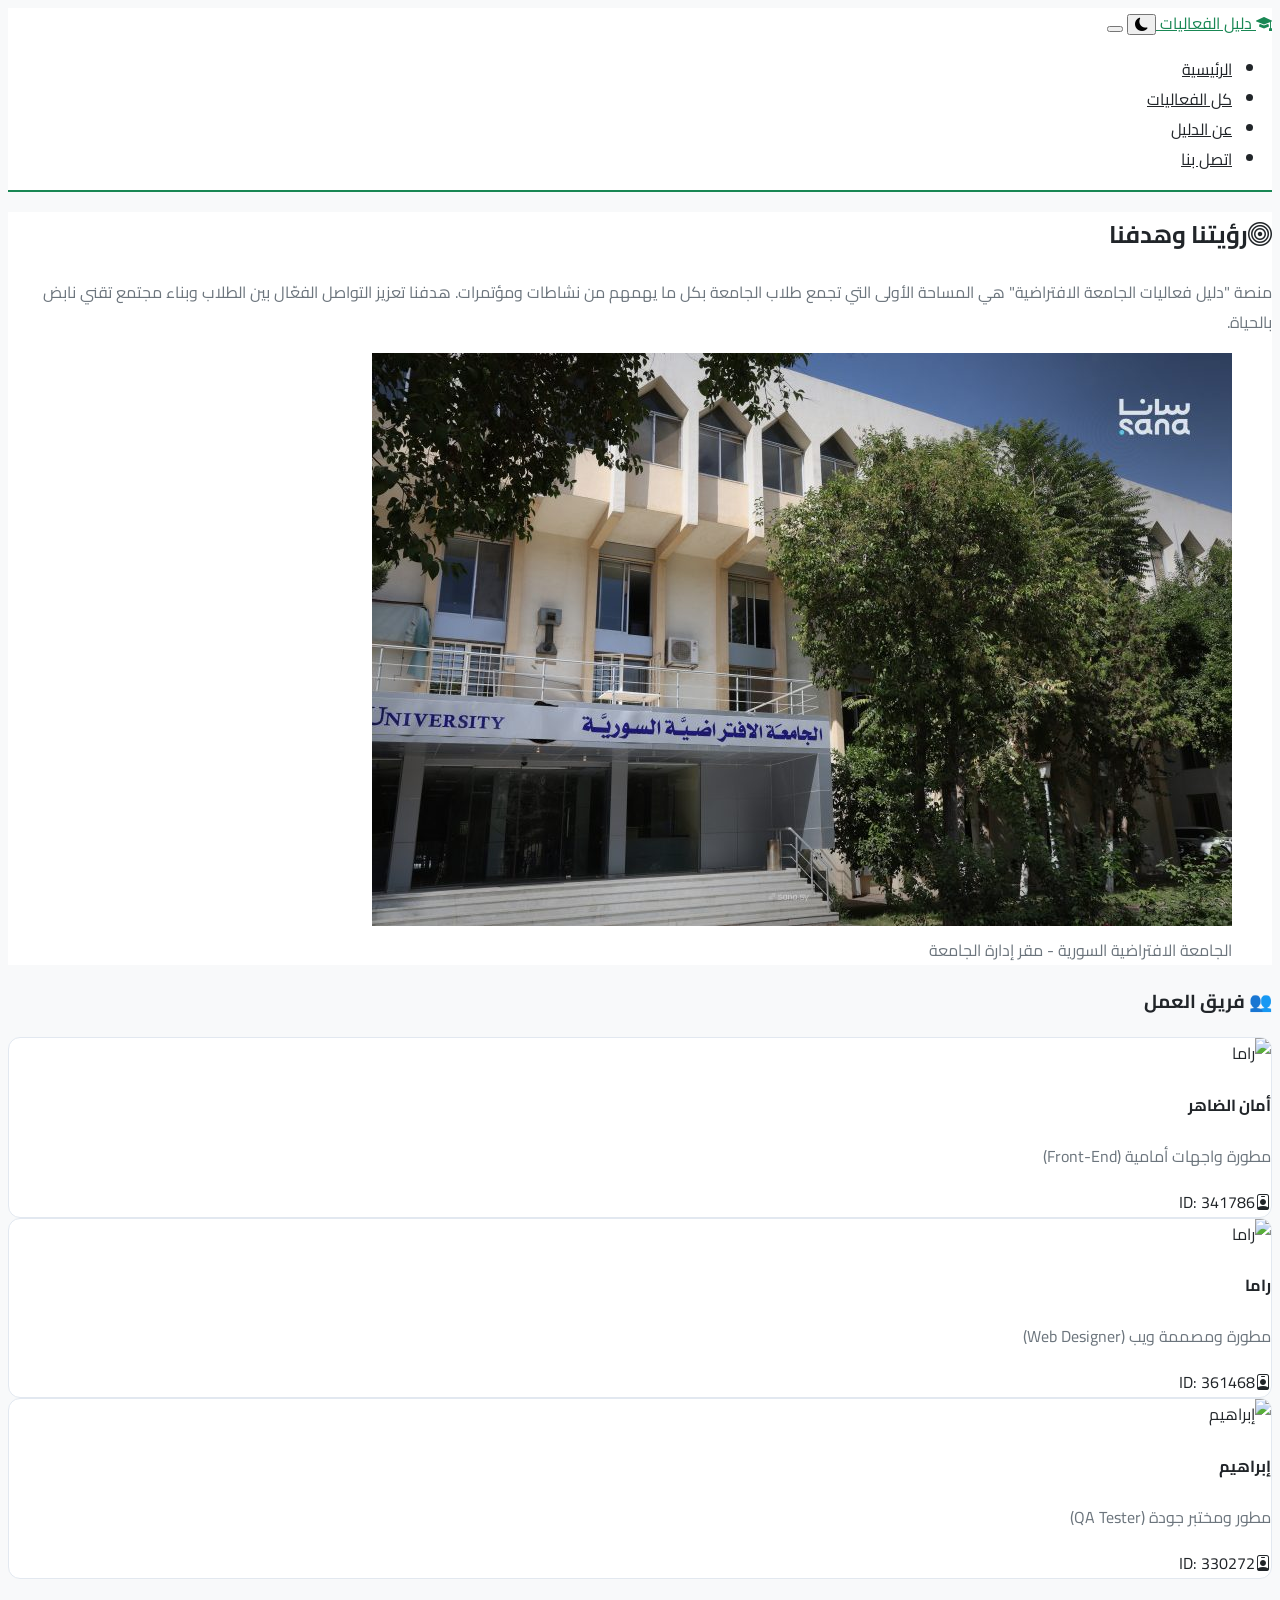
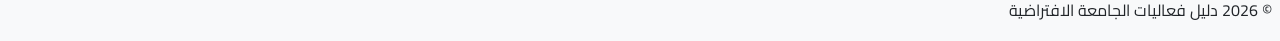
==== about.html @ 6189651c "Add files via upload" ====
<!DOCTYPE html>
<html lang="ar" dir="rtl">
<head>
    <meta charset="UTF-8">
    <meta name="viewport" content="width=device-width, initial-scale=1.0">
    <title>عن الدليل</title>
    
    <link href="https://fonts.googleapis.com/css2?family=Cairo:wght@400;600;700&display=swap" rel="stylesheet">
    <link rel="stylesheet" href="https://cdn.jsdelivr.net/npm/bootstrap@5.3.2/dist/css/bootstrap.rtl.min.css">
    <link rel="stylesheet" href="https://cdn.jsdelivr.net/npm/bootstrap-icons@1.11.3/font/bootstrap-icons.min.css">
    <link rel="stylesheet" href="assets/css/style.css">
</head>
<body>
   <header>
        <nav class="navbar navbar-expand-lg shadow-sm">
            <div class="container">
                <a class="navbar-brand fw-bold d-flex align-items-center text-success" href="index.html">
                    <i class="bi bi-mortarboard-fill fs-3 me-2"></i>
                    <span>دليل الفعاليات</span>
                </a>
                
                <button id="themeToggle" class="btn btn-outline-success btn-sm rounded-circle ms-2" title="تبديل الوضع">
                    <i class="bi bi-moon-fill" id="themeIcon"></i>
                </button>

                <button class="navbar-toggler" type="button" data-bs-toggle="collapse" data-bs-target="#navbarNav">
                    <span class="navbar-toggler-icon"></span>
                </button>
                <div class="collapse navbar-collapse" id="navbarNav">
                    <ul class="navbar-nav me-auto mb-2 mb-lg-0">
                        <li class="nav-item"><a class="nav-link fw-bold" href="index.html">الرئيسية</a></li>
                        <li class="nav-item"><a class="nav-link" href="events.html">كل الفعاليات</a></li>
                        <li class="nav-item"><a class="nav-link" href="about.html">عن الدليل</a></li>
                        <li class="nav-item"><a class="nav-link" href="contact.html">اتصل بنا</a></li>
                    </ul>
                </div>
            </div>
        </nav>
    </header>

   <main class="container my-5">
        
     <!-- قسم الرؤية مع صورة مقر الجامعة المحلية -->
        <section class="mb-5 bg-white p-5 rounded-3 shadow-sm border text-center">
            <h2 class="fw-bold text-success mb-3"><i class="bi bi-bullseye me-2"></i>رؤيتنا وهدفنا</h2>
            <p class="lead text-muted w-75 mx-auto mb-4">
                منصة "دليل فعاليات الجامعة الافتراضية" هي المساحة الأولى التي تجمع طلاب الجامعة بكل ما يهمهم من نشاطات ومؤتمرات. هدفنا تعزيز التواصل الفعّال بين الطلاب وبناء مجتمع تقني نابض بالحياة.
            </p>
            
            <figure class="mt-4">
                <img src="assets/img/svu-building.jpg" class="img-fluid rounded-3 shadow-sm border border-success" alt="مقر الجامعة الافتراضية">
                <figcaption class="text-muted small mt-2">الجامعة الافتراضية السورية - مقر إدارة الجامعة</figcaption>
            </figure>
        </section>

       <!-- قسم فريق العمل -->
        <section class="mb-5">
            <h3 class="fw-bold mb-4 border-start border-success border-4 ps-2">👥 فريق العمل</h3>
            <div class="row row-cols-1 row-cols-md-3 g-4 justify-content-center">
                
                <!-- كرت أمان الضاهر (بنت) -->
                <div class="col">
                    <div class="card h-100 border-0 shadow-sm text-center py-5 event-card">
                        <img src="https://api.dicebear.com/7.x/adventurer/svg?seed=Rama&backgroundColor=20c997" class="rounded-circle mx-auto mb-4 border border-4 border-success shadow" width="120" alt="راما">
                        <div class="card-body">
                            <h4 class="card-title fw-bold">أمان الضاهر</h4>
                            <p class="card-text text-muted fs-5">مطورة واجهات أمامية (Front-End)</p>
                            <span class="badge bg-success fs-6 px-3 py-2 mt-2 shadow-sm"><i class="bi bi-person-badge me-2"></i>ID: 341786</span>
                        </div>
                    </div>
                </div>

                <!-- كرت راما (بنت) -->
                <div class="col">
                    <div class="card h-100 border-0 shadow-sm text-center py-5 event-card">
                        <img src="https://api.dicebear.com/7.x/adventurer/svg?seed=Rama&backgroundColor=20c997" class="rounded-circle mx-auto mb-4 border border-4 border-success shadow" width="120" alt="راما">
                        <div class="card-body">
                            <h4 class="card-title fw-bold">راما</h4>
                            <p class="card-text text-muted fs-5">مطورة ومصممة ويب (Web Designer)</p>
                            <span class="badge bg-success fs-6 px-3 py-2 mt-2 shadow-sm"><i class="bi bi-person-badge me-2"></i>ID: 361468</span>
                        </div>
                    </div>
                </div>

                <!-- كرت إبراهيم   (شب) -->
                <div class="col">
                    <div class="card h-100 border-0 shadow-sm text-center py-5 event-card">
                        <img src="https://api.dicebear.com/7.x/adventurer/svg?seed=IbrahimBoy&backgroundColor=0f5132" class="rounded-circle mx-auto mb-4 border border-4 border-success shadow" width="120" alt="إبراهيم  ">
                        <div class="card-body">
                            <h4 class="card-title fw-bold">إبراهيم  </h4>
                            <p class="card-text text-muted fs-5">مطور ومختبر جودة (QA Tester)</p>
                            <span class="badge bg-success fs-6 px-3 py-2 mt-2 shadow-sm"><i class="bi bi-person-badge me-2"></i>ID: 330272</span>
                        </div>
                    </div>
                </div>

            </div>
        </section>

    </main>
    <button id="scrollTopBtn" title="الرجوع للأعلى"><i class="bi bi-arrow-up-short"></i></button>

    <footer class="bg-dark text-white text-center py-4 mt-5">
        <p class="mb-0 text-white-50">© 2026 دليل فعاليات الجامعة الافتراضية</p>
    </footer>

    <script src="https://cdn.jsdelivr.net/npm/bootstrap@5.3.2/dist/js/bootstrap.bundle.min.js"></script>
    <script src="assets/js/main.js"></script>
</body>
</html>
---- assets/css/style.css ----
@import url('https://fonts.googleapis.com/css2?family=Cairo:wght@400;600;700;850&display=swap');

:root {
    --primary-green: #198754;     
    --primary-dark-green: #0f5132;  
    --light-green: #e8f5e9;        
    --bg-color: #f8f9fa;            
    --card-bg: #ffffff;             
    --text-color: #212529;         
    --text-muted: #6c757d;          
    --border-color: #e2e8f0;
}

body.dark-mode {
    --primary-green: #20c997;       
    --primary-dark-green: #198754;
    --light-green: #1f2937;         
    --bg-color: #111827;           
    --card-bg: #1f2937;             
    --text-color: #f9fafb;       
    --text-muted: #9ca3af;        
    --border-color: #374151;
}

body {
    font-family: 'Cairo', sans-serif;
    background-color: var(--bg-color);
    color: var(--text-color);
    transition: background-color 0.3s ease, color 0.3s ease;
    scroll-behavior: smooth;
}

/* تعديلات النصوص بالوضع الليلي */
.text-muted { color: var(--text-muted) !important; }
.bg-white { background-color: var(--card-bg) !important; }
.bg-light { background-color: var(--light-green) !important; }

/* معالجة النصوص الباهتة والداكنة في الوضع المظلم */
body.dark-mode label,
body.dark-mode .form-label,
body.dark-mode h2,
body.dark-mode h3,
body.dark-mode h4,
body.dark-mode h5,
body.dark-mode .card-title,
body.dark-mode .breadcrumb-item,
body.dark-mode .accordion-button {
    color: #ffffff !important;
}

body.dark-mode p,
body.dark-mode .card-text,
body.dark-mode .text-muted,
body.dark-mode .accordion-body,
body.dark-mode figcaption {
    color: #e5e7eb !important;
}

/* حقول الإدخال والقوائم */
body.dark-mode .form-select,
body.dark-mode .form-control {
    background-color: #1f2937 !important;
    color: #ffffff !important;
    border: 1px solid #4b5563 !important;
}

body.dark-mode .form-select option {
    background-color: #111827 !important;
    color: #ffffff !important;
}

/* Navbar */
.navbar {
    background-color: var(--card-bg) !important;
    border-bottom: 2px solid var(--primary-green);
    transition: all 0.3s ease;
}
.navbar-brand { color: var(--primary-green) !important; }
body.dark-mode .navbar-brand { color: var(--primary-green) !important; }
.nav-link { color: var(--text-color) !important; }
body.dark-mode .nav-link { color: #f9fafb !important; }

/* الكروت والتأثيرات */
.card, .event-card {
    background-color: var(--card-bg);
    color: var(--text-color);
    border: 1px solid var(--border-color);
    border-radius: 12px;
    overflow: hidden;
    transition: transform 0.3s ease, box-shadow 0.3s ease;
}
.event-card:hover {
    transform: translateY(-8px);
    box-shadow: 0 10px 25px rgba(25, 135, 84, 0.2) !important;
    border-color: var(--primary-green);
}

.card-img-top {
    height: 200px;
    object-fit: cover;
}

/* السلايدر */
.carousel-img {
    height: 400px;
    object-fit: cover;
}

/* الأزرار */
.btn-primary, .btn-success {
    background-color: var(--primary-green);
    border: none;
    color: #fff !important;
}
.btn-primary:hover, .btn-success:hover {
    background-color: var(--primary-dark-green);
    transform: translateY(-2px);
}

/* زر الصعود للأعلى */
#scrollTopBtn {
    position: fixed;
    bottom: 25px;
    left: 25px;
    width: 45px;
    height: 45px;
    background-color: var(--primary-green);
    color: #ffffff;
    border: none;
    border-radius: 50%;
    display: none;
    align-items: center;
    justify-content: center;
    font-size: 24px;
    cursor: pointer;
    box-shadow: 0 5px 15px rgba(0, 0, 0, 0.2);
    z-index: 1000;
}

body.dark-mode .alert-success {
    background-color: #0f5132 !important;
    border-color: #198754 !important;
}
body.dark-mode .alert-success h5,
body.dark-mode .alert-success p {
    color: #ffffff !important;
}

body.dark-mode ::placeholder {
    color: #cbd5e1 !important; 
    opacity: 1;
}

body.dark-mode .form-control, 
body.dark-mode .form-select {
    color: #ffffff !important; 
    background-color: #1f2937 !important; 
}




#detailImage {
    width: 100%;
    height: 400px;           
    object-fit: cover;     
    object-position: center; 
    border-radius: 12px;
}

.row.g-3 img {
    width: 100%;
    height: 150px;          
    object-fit: cover;       
    object-position: center;
    border-radius: 8px;
    transition: transform 0.3s ease;
}

.row.g-3 img:hover {
    transform: scale(1.05);  
}
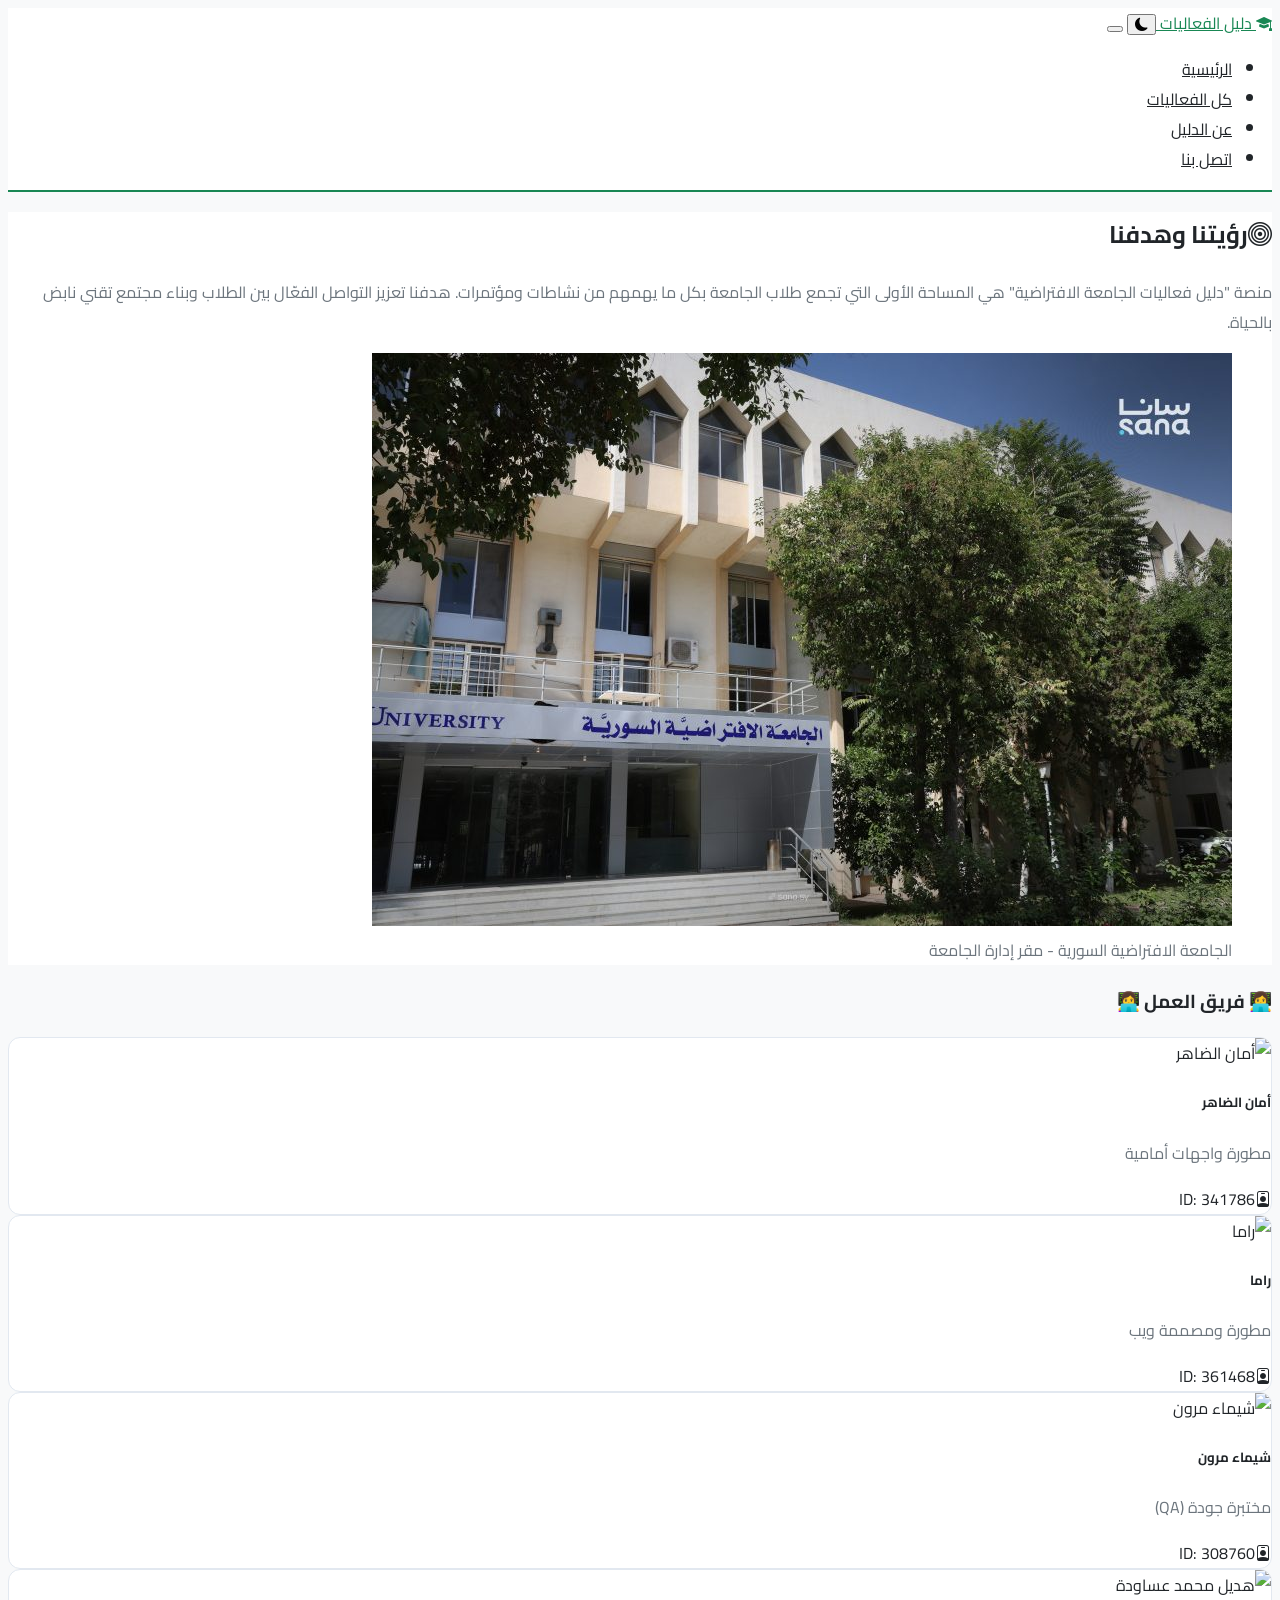
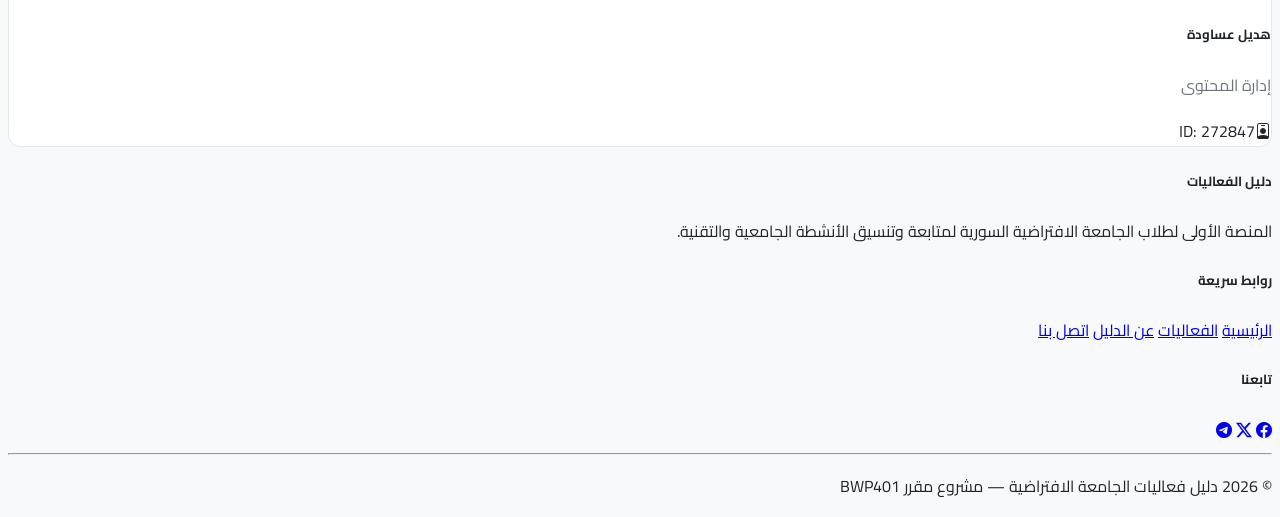
==== commit a79c5c27: "Add files via upload" ====
--- a/about.html
+++ b/about.html
@@ -52,58 +52,93 @@
                 <figcaption class="text-muted small mt-2">الجامعة الافتراضية السورية - مقر إدارة الجامعة</figcaption>
             </figure>
         </section>
+<!-- قسم فريق العمل -->
+        <section class="mb-5">
+            <h3 class="fw-bold mb-4 border-start border-success border-4 ps-2">👩‍💻 فريق العمل 👩‍💻</h3>
+            <!-- عدلنا الشبكة هون لتتحمل 4 كروت (row-cols-lg-4) -->
+            <div class="row row-cols-1 row-cols-sm-2 row-cols-lg-4 g-4 justify-content-center">
+                
+                <!-- كرت أمان الضاهر -->
+                <div class="col">
+                    <div class="card h-100 border-0 shadow-sm text-center py-5 event-card">
+                        <img src="https://api.dicebear.com/7.x/adventurer/svg?seed=Chloe&backgroundColor=198754" class="rounded-circle mx-auto mb-4 border border-4 border-success shadow" width="120" alt="أمان الضاهر">
+                        <div class="card-body">
+                            <h5 class="card-title fw-bold">أمان الضاهر</h5>
+                            <p class="card-text text-muted small">مطورة واجهات أمامية</p>
+                            <span class="badge bg-success px-2 py-1 mt-2 shadow-sm"><i class="bi bi-person-badge me-2"></i>ID: 341786</span>
+                        </div>
+                    </div>
+                </div>
 
-       <!-- قسم فريق العمل -->
-        <section class="mb-5">
-            <h3 class="fw-bold mb-4 border-start border-success border-4 ps-2">👥 فريق العمل</h3>
-            <div class="row row-cols-1 row-cols-md-3 g-4 justify-content-center">
-                
-                <!-- كرت أمان الضاهر (بنت) -->
+                <!-- كرت راما -->
                 <div class="col">
                     <div class="card h-100 border-0 shadow-sm text-center py-5 event-card">
                         <img src="https://api.dicebear.com/7.x/adventurer/svg?seed=Rama&backgroundColor=20c997" class="rounded-circle mx-auto mb-4 border border-4 border-success shadow" width="120" alt="راما">
                         <div class="card-body">
-                            <h4 class="card-title fw-bold">أمان الضاهر</h4>
-                            <p class="card-text text-muted fs-5">مطورة واجهات أمامية (Front-End)</p>
-                            <span class="badge bg-success fs-6 px-3 py-2 mt-2 shadow-sm"><i class="bi bi-person-badge me-2"></i>ID: 341786</span>
+                            <h5 class="card-title fw-bold">راما</h5>
+                            <p class="card-text text-muted small">مطورة ومصممة ويب</p>
+                            <span class="badge bg-success px-2 py-1 mt-2 shadow-sm"><i class="bi bi-person-badge me-2"></i>ID: 361468</span>
                         </div>
                     </div>
                 </div>
 
-                <!-- كرت راما (بنت) -->
+                <!-- كرت شيماء مرون -->
                 <div class="col">
                     <div class="card h-100 border-0 shadow-sm text-center py-5 event-card">
-                        <img src="https://api.dicebear.com/7.x/adventurer/svg?seed=Rama&backgroundColor=20c997" class="rounded-circle mx-auto mb-4 border border-4 border-success shadow" width="120" alt="راما">
+                        <img src="https://api.dicebear.com/7.x/adventurer/svg?seed=Shaimaa&backgroundColor=0dcaf0" class="rounded-circle mx-auto mb-4 border border-4 border-success shadow" width="120" alt="شيماء مرون">
                         <div class="card-body">
-                            <h4 class="card-title fw-bold">راما</h4>
-                            <p class="card-text text-muted fs-5">مطورة ومصممة ويب (Web Designer)</p>
-                            <span class="badge bg-success fs-6 px-3 py-2 mt-2 shadow-sm"><i class="bi bi-person-badge me-2"></i>ID: 361468</span>
+                            <h5 class="card-title fw-bold">شيماء مرون</h5>
+                            <p class="card-text text-muted small">مختبرة جودة (QA)</p>
+                            <span class="badge bg-success px-2 py-1 mt-2 shadow-sm"><i class="bi bi-person-badge me-2"></i>ID: 308760</span>
                         </div>
                     </div>
                 </div>
 
-                <!-- كرت إبراهيم   (شب) -->
+           <!-- كرت هديل محمد عساودة -->
                 <div class="col">
                     <div class="card h-100 border-0 shadow-sm text-center py-5 event-card">
-                        <img src="https://api.dicebear.com/7.x/adventurer/svg?seed=IbrahimBoy&backgroundColor=0f5132" class="rounded-circle mx-auto mb-4 border border-4 border-success shadow" width="120" alt="إبراهيم  ">
+                        <img src="https://api.dicebear.com/7.x/adventurer/svg?seed=Rama&backgroundColor=20c997" class="rounded-circle mx-auto mb-4 border border-4 border-success shadow" width="120" alt="هديل محمد عساودة">
                         <div class="card-body">
-                            <h4 class="card-title fw-bold">إبراهيم  </h4>
-                            <p class="card-text text-muted fs-5">مطور ومختبر جودة (QA Tester)</p>
-                            <span class="badge bg-success fs-6 px-3 py-2 mt-2 shadow-sm"><i class="bi bi-person-badge me-2"></i>ID: 330272</span>
+                            <h5 class="card-title fw-bold">هديل عساودة</h5>
+                            <p class="card-text text-muted small">إدارة المحتوى</p>
+                            <span class="badge bg-success px-2 py-1 mt-2 shadow-sm"><i class="bi bi-person-badge me-2"></i>ID: 272847</span>
                         </div>
                     </div>
                 </div>
 
             </div>
         </section>
-
     </main>
     <button id="scrollTopBtn" title="الرجوع للأعلى"><i class="bi bi-arrow-up-short"></i></button>
 
-    <footer class="bg-dark text-white text-center py-4 mt-5">
-        <p class="mb-0 text-white-50">© 2026 دليل فعاليات الجامعة الافتراضية</p>
+  <!-- الفوتر الشامل -->
+    <footer class="bg-dark text-white pt-5 pb-3 mt-5">
+        <div class="container">
+            <div class="row g-4 text-center text-md-start">
+                <div class="col-md-4">
+                    <h5 class="fw-bold text-success mb-3">دليل الفعاليات</h5>
+                    <p class="text-white-50 small">المنصة الأولى لطلاب الجامعة الافتراضية السورية لمتابعة وتنسيق الأنشطة الجامعية والتقنية.</p>
+                </div>
+                <div class="col-md-4 text-center">
+                    <h5 class="fw-bold text-success mb-3">روابط سريعة</h5>
+                    <div class="d-flex justify-content-center gap-3 small">
+                        <a href="index.html" class="text-white-50 text-decoration-none">الرئيسية</a>
+                        <a href="events.html" class="text-white-50 text-decoration-none">الفعاليات</a>
+                        <a href="about.html" class="text-white-50 text-decoration-none">عن الدليل</a>
+                        <a href="contact.html" class="text-white-50 text-decoration-none">اتصل بنا</a>
+                    </div>
+                </div>
+                <div class="col-md-4 text-center text-md-end">
+                    <h5 class="fw-bold text-success mb-3">تابعنا</h5>
+                    <a href="https://www.facebook.com/SVUONLINE.ORG" target="_blank" class="text-white-50 me-3 fs-5"><i class="bi bi-facebook"></i></a>
+                    <a href="https://twitter.com/svu_syria" target="_blank" class="text-white-50 me-3 fs-5"><i class="bi bi-twitter-x"></i></a>
+                    <a href="https://t.me/svu_online" target="_blank" class="text-white-50 fs-5"><i class="bi bi-telegram"></i></a>
+                </div>
+            </div>
+            <hr class="border-secondary my-4">
+            <p class="text-center text-white-50 small mb-0">© 2026 دليل فعاليات الجامعة الافتراضية — مشروع مقرر BWP401</p>
+        </div>
     </footer>
-
     <script src="https://cdn.jsdelivr.net/npm/bootstrap@5.3.2/dist/js/bootstrap.bundle.min.js"></script>
     <script src="assets/js/main.js"></script>
 </body>
--- a/assets/css/style.css
+++ b/assets/css/style.css
@@ -179,4 +179,20 @@
 
 .row.g-3 img:hover {
     transform: scale(1.05);  
+}
+/* ------------------------------------------- */
+/* تحسين صور السلايدر (الفعاليات البارزة) */
+/* ------------------------------------------- */
+.carousel-img {
+    height: 450px !important; /* ارتفاع ثابت ومناسب لجمالية العرض */
+    width: 100%;
+    object-fit: cover; /* هاد السطر السحري اللي بيمنع تمطيط الصورة وبيقصها بذكاء */
+    object-position: center; /* التركيز على وسط الصورة دائماً */
+}
+
+/* تصغير الارتفاع شوي لما ينفتح الموقع من شاشة موبايل */
+@media (max-width: 768px) {
+    .carousel-img {
+        height: 250px !important;
+    }
 }
